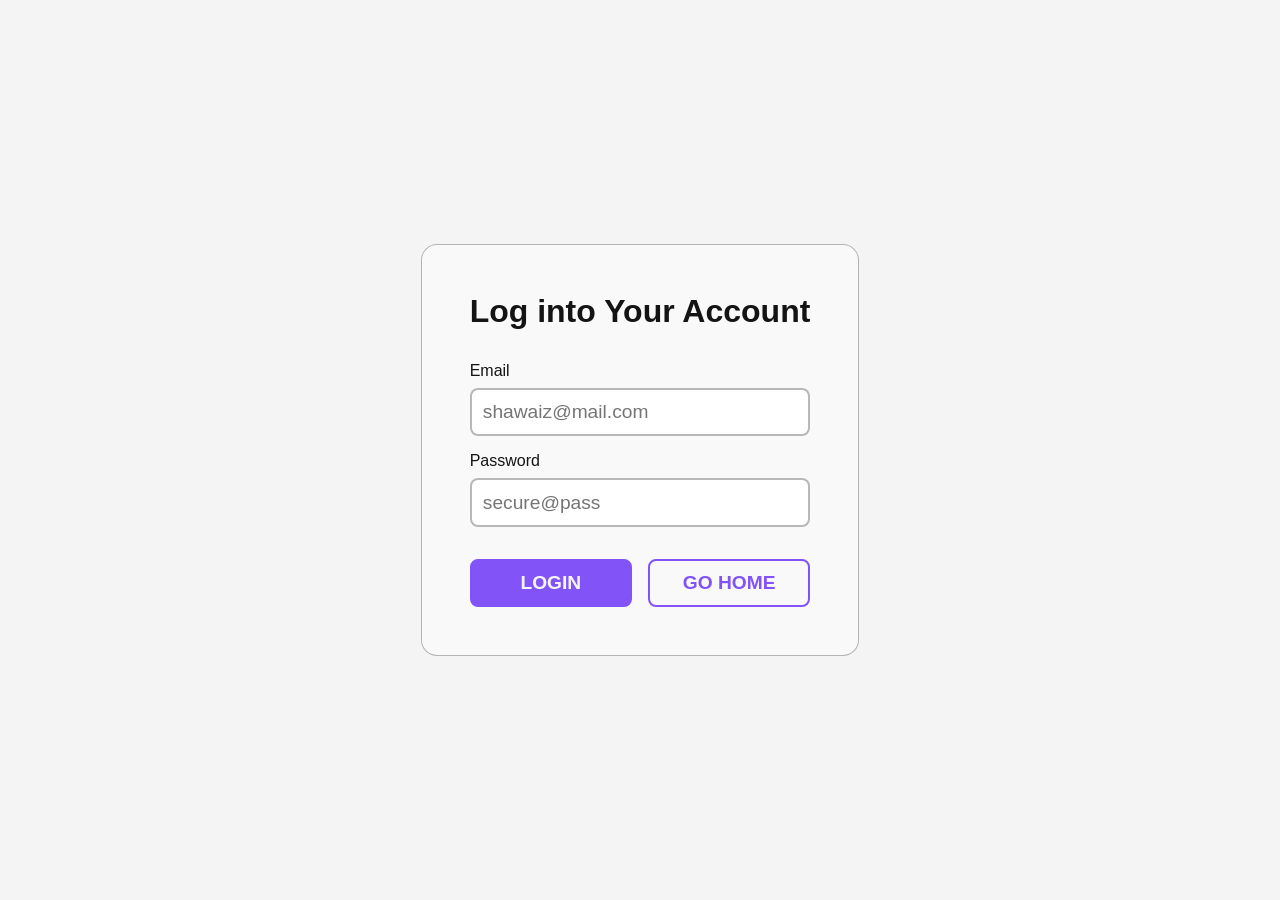
==== src/pages/login.html @ 2a9e7e0a "feat: Added the login page" ====
<!DOCTYPE html>
<html lang="en">

<head>
    <meta charset="UTF-8">
    <meta name="viewport" content="width=device-width, initial-scale=1.0">
    <link rel="stylesheet" href="../styles/login.css">
    <title>Login | Roofr</title>
</head>

<body>
    <div class="login-container">
        <div class="form-main-container">
            <h1>Log into Your Account</h1>
            <form class="form-container">
                <div class="form-inputs-container">
                    <div class="form-input-label-container">
                        <label for="email">Email</label>
                        <input type="email" placeholder="shawaiz@mail.com">
                    </div>
                    <div class="form-input-label-container">
                        <label for="password">Password</label>
                        <input type="password" placeholder="secure@pass">
                    </div>
                </div>

                <div class="button-container">
                    <button type="submit">Login</button>
                    <a href="../index.html">
                        <button type="button" class="button-outline">Go Home</button>
                    </a>
                </div>
            </form>
        </div>
    </div>
</body>

<script src="./scripts/global.js"></script>

</html>
---- src/styles/login.css ----
@import url('../global.css');

.login-container {
    height: 100%;
    display: flex;
    flex-direction: column;
    justify-content: center;
    align-items: center;
}

.form-main-container {
    background-color: var(--color-light-surface);
    color: var(--color-dark);
    display: flex;
    flex-direction: column;
    justify-content: center;
    gap: 2rem;
    padding: 3rem;
    text-align: center;
    border-radius: 1rem;
    border: 1px solid var(--color-shadow);
}

.form-container {
    display: flex;
    flex-direction: column;
    justify-content: center;
    align-items: center;
    gap: 2rem;
}

.form-inputs-container {
    width: 100%;
    display: flex;
    flex-direction: column;
    gap: 1rem;
    justify-content: start;
    align-items: start;
}

.form-input-label-container {
    display: flex;
    flex-direction: column;
    gap: 0.5rem;
    justify-content: start;
    align-items: start;
    text-align: start;
    width: 100%;
}

.button-container {
    width: 100%;
    display: grid;
    grid-template-columns: repeat(2, 1fr);
    gap: 1rem;
}

.button-container button {
    width: 100%;
}

.button-container a {
    width: 100%;
}
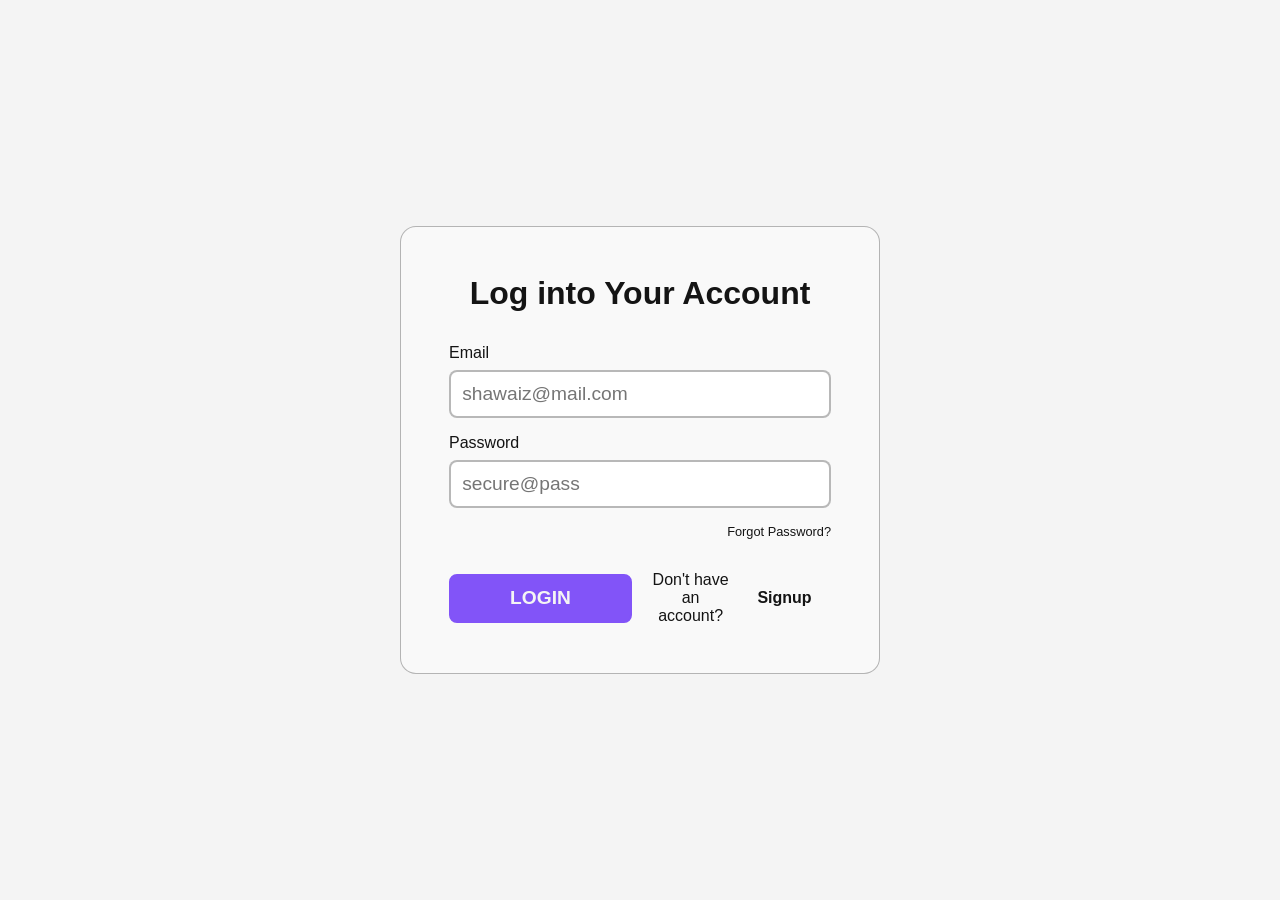
==== commit 68ab3e1a: "feat: Added the signup page and fixed some ui bugs" ====
--- a/src/pages/login.html
+++ b/src/pages/login.html
@@ -18,17 +18,24 @@
                         <label for="email">Email</label>
                         <input type="email" placeholder="shawaiz@mail.com">
                     </div>
+
                     <div class="form-input-label-container">
                         <label for="password">Password</label>
                         <input type="password" placeholder="secure@pass">
                     </div>
+
+                    <a href="#">
+                        <span>Forgot Password?</span>
+                    </a>
                 </div>
 
                 <div class="button-container">
                     <button type="submit">Login</button>
-                    <a href="../index.html">
-                        <button type="button" class="button-outline">Go Home</button>
-                    </a>
+
+                    <div class="form-cta-container">
+                        <span>Don&apos;t have an account?</span>
+                        <a href="./signup.html" class="form-cta-text">Signup</a>
+                    </div>
                 </div>
             </form>
         </div>
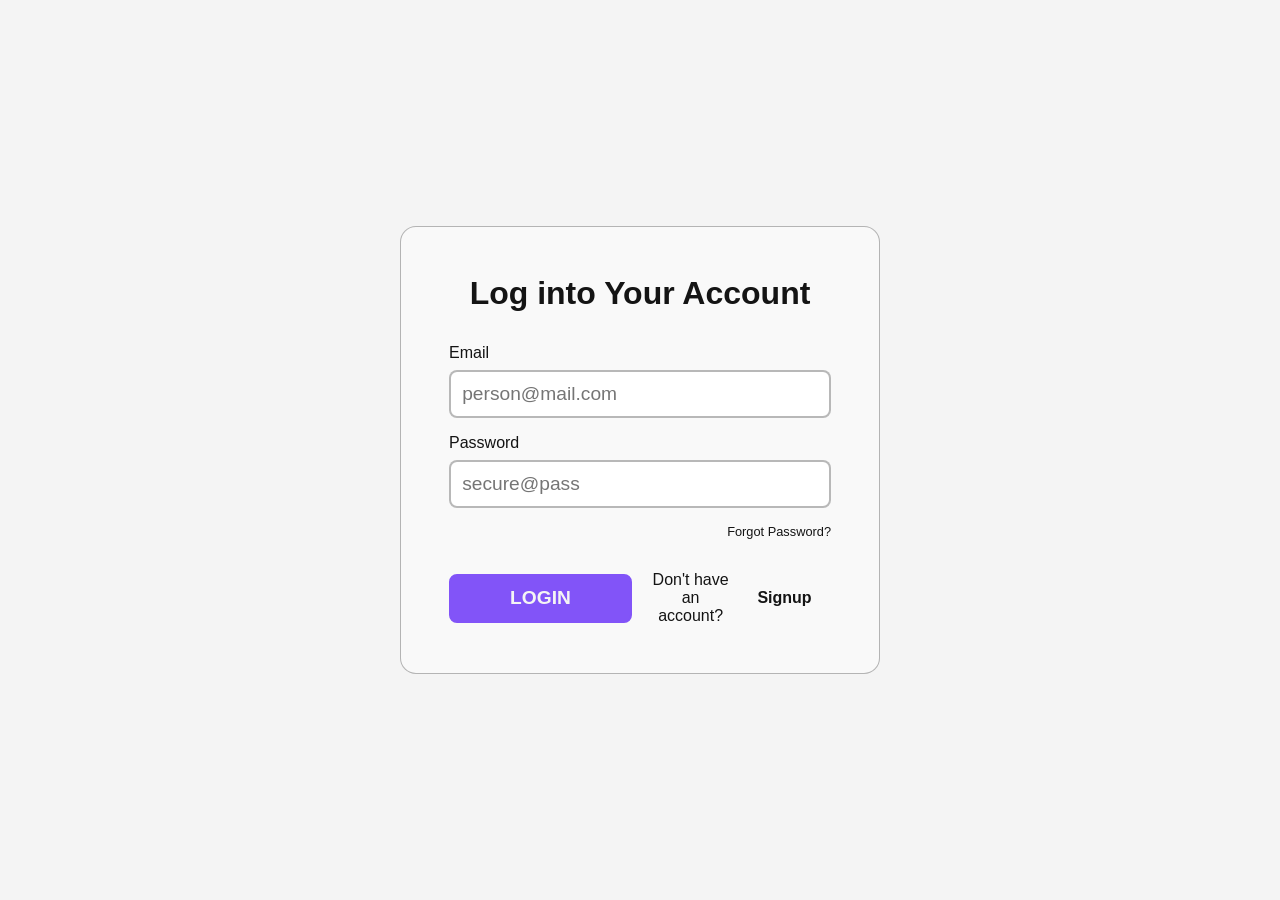
==== commit 87192502: "feat: Fixed the placeholder bug" ====
--- a/src/pages/login.html
+++ b/src/pages/login.html
@@ -16,7 +16,7 @@
                 <div class="form-inputs-container">
                     <div class="form-input-label-container">
                         <label for="email">Email</label>
-                        <input type="email" placeholder="shawaiz@mail.com">
+                        <input type="email" placeholder="person@mail.com">
                     </div>
 
                     <div class="form-input-label-container">
